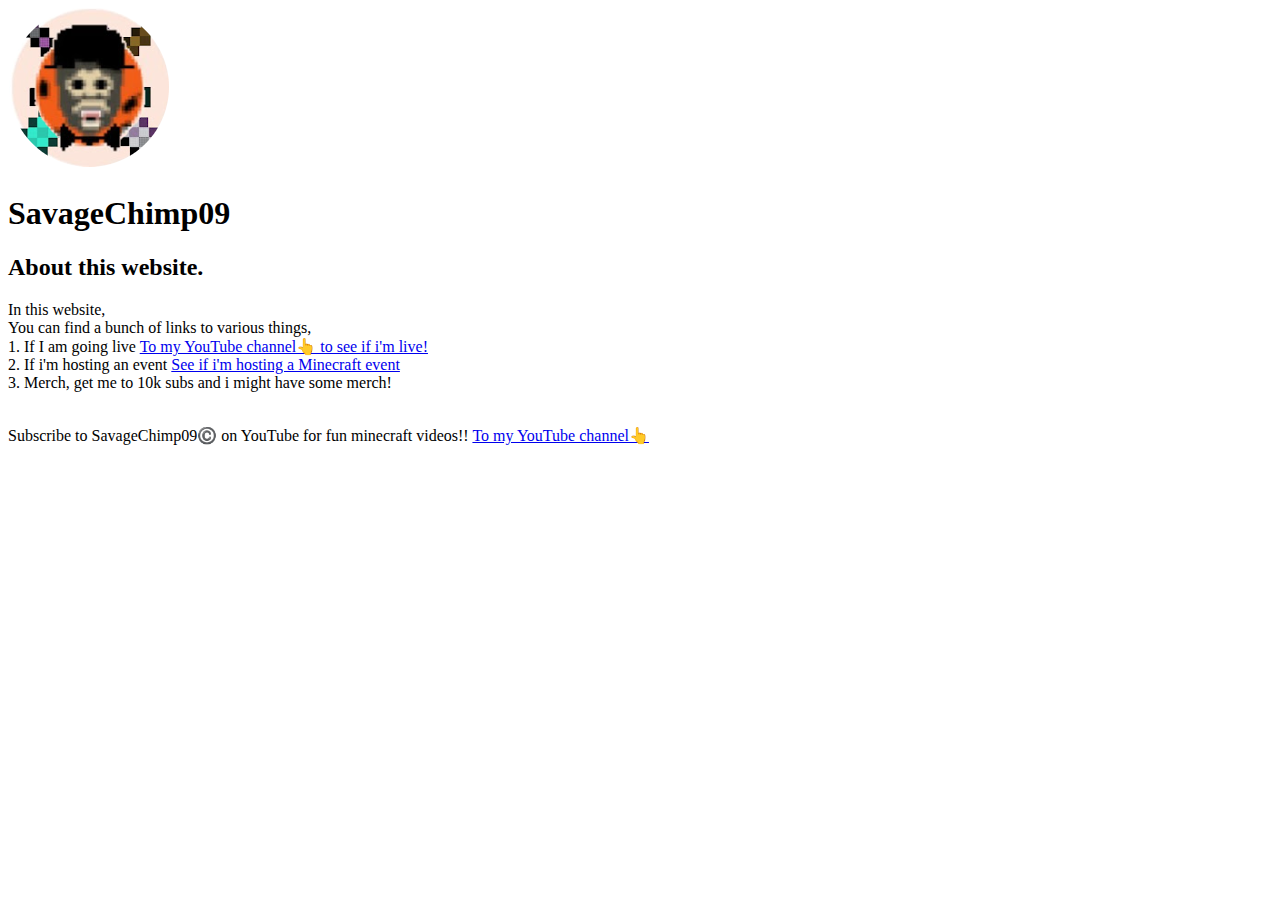
==== index.html @ 6aa33199 "created a new index page" ====
<!DOCTYPE html>
<html>
<head>
	<meta charset="utf-8">
	<meta name="viewport" content="width=device-width, initial-scale=1">
	<title>SavageChimp09's Website</title>
	<link rel="icon" href="img/pfp.jpg" href="">
</head>
<body>
		<!-- Header element -->
	<header>
		<img src="img/pfp.jpg">
		<h1>SavageChimp09</h1>
	</header>

	 <!-- Main element -->
	 <main>
	 	<h2>About this website.</h2>
	 	<p>In this website,<br>
	 		You can find a bunch of links to various things,<br>
	 		1. If I am going live <a href="https://www.youtube.com/@SavageChimp09-sub1kextra" target="_blank" title="Link to my YouTube channel">To my YouTube channel👆 to see if i'm live!</a><br>
	 		2. If i'm hosting an event <a href="https://www.youtube.com/@SavageChimp09-sub1kextra/community" target="_blank" title=" link to my community page "> See if i'm hosting a Minecraft event</a><br>
	 	3. Merch, get me to 10k subs and i might have some merch!</p>
	 	<img src="">
	 </main>
	 <footer>
	 	Subscribe to SavageChimp09©️ on YouTube for fun minecraft videos!!
	 	<a href="https://www.youtube.com/@SavageChimp09-sub1kextra/featured" target="_blank" title="Link to my YouTube channel">To my YouTube channel👆</a>

	 </footer>
</body>
</html>
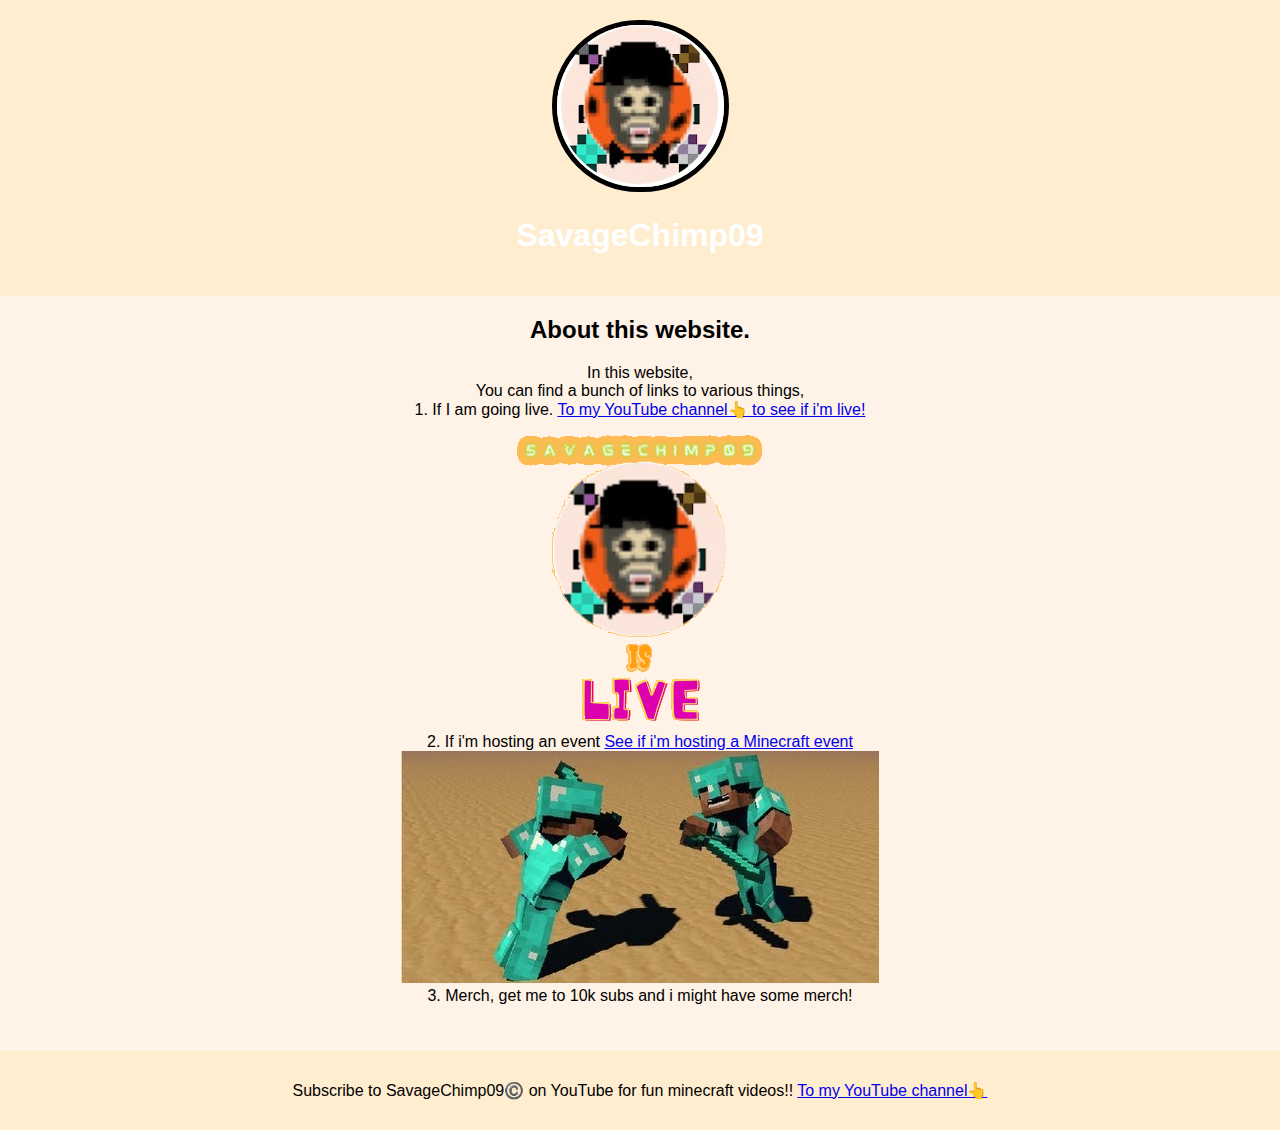
==== commit 6406ee61: "did some css added a few pics and cropped them" ====
--- a/index.html
+++ b/index.html
@@ -5,6 +5,7 @@
 	<meta name="viewport" content="width=device-width, initial-scale=1">
 	<title>SavageChimp09's Website</title>
 	<link rel="icon" href="img/pfp.jpg" href="">
+	<link rel="stylesheet" type="text/css" href="css/styles.css">
 </head>
 <body>
 		<!-- Header element -->
@@ -14,15 +15,19 @@
 	</header>
 
 	 <!-- Main element -->
-	 <main>
+	<main>
 	 	<h2>About this website.</h2>
 	 	<p>In this website,<br>
 	 		You can find a bunch of links to various things,<br>
-	 		1. If I am going live <a href="https://www.youtube.com/@SavageChimp09-sub1kextra" target="_blank" title="Link to my YouTube channel">To my YouTube channel👆 to see if i'm live!</a><br>
+	 		1. If I am going live. <a href="https://www.youtube.com/@SavageChimp09-sub1kextra" target="_blank" title="Link to my YouTube channel">To my YouTube channel👆 to see if i'm live!</a><br>
+	 		<div><img src="img/savageislive.png"></div>
+
 	 		2. If i'm hosting an event <a href="https://www.youtube.com/@SavageChimp09-sub1kextra/community" target="_blank" title=" link to my community page "> See if i'm hosting a Minecraft event</a><br>
-	 	3. Merch, get me to 10k subs and i might have some merch!</p>
-	 	<img src="">
-	 </main>
+	 		<img src="img/savageishostinganevent.jpg">
+			<div>3. Merch, get me to 10k subs and i might have some merch!</p></div>
+			
+	</main>		
+	 
 	 <footer>
 	 	Subscribe to SavageChimp09©️ on YouTube for fun minecraft videos!!
 	 	<a href="https://www.youtube.com/@SavageChimp09-sub1kextra/featured" target="_blank" title="Link to my YouTube channel">To my YouTube channel👆</a>
--- a/css/styles.css
+++ b/css/styles.css
@@ -0,0 +1,41 @@
+body{
+	margin: 0;
+		font-family: Helvetica, Arial, sans-serif, serif;
+		background-color: #FFF2E6;
+}
+
+header{
+	background-color: #FFEDCF;
+	text-align: center;
+	padding-top: 20px;
+	padding-bottom: 20px;
+}
+
+header h1{
+	color: white;
+}
+
+header img{
+	border-radius: 150px;
+	width: 400;
+	border: 5px solid; #FF0000;
+}
+
+main{
+	background-color: #FFF2E6;
+	max-width: 1300px;
+	margin: 0;
+	padding-left: 120px;
+	padding-top: 0px;
+	padding-bottom: 30px;
+	padding-right: 120px;
+	text-align: center;
+
+}
+
+footer{
+	text-align: center;
+	background-color: #FFEDCF;
+	padding-bottom: 30px;
+	padding-top: 30px;
+}
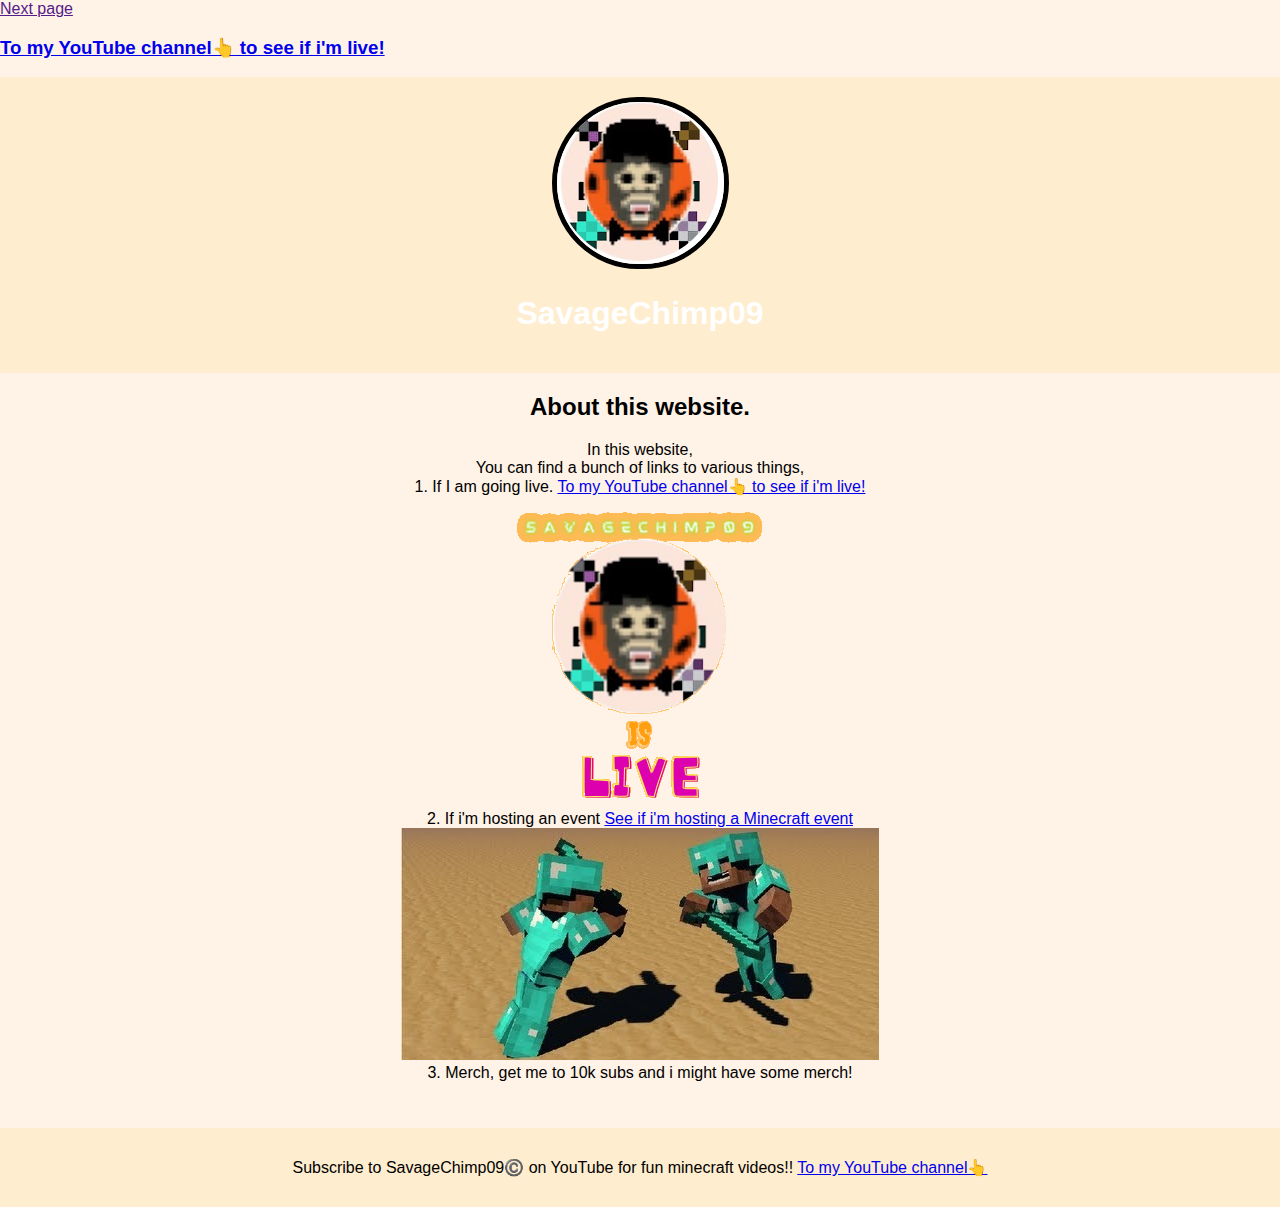
==== commit 755f71e0: "Update index.html" ====
--- a/index.html
+++ b/index.html
@@ -7,7 +7,11 @@
 	<link rel="icon" href="img/pfp.jpg" href="">
 	<link rel="stylesheet" type="text/css" href="css/styles.css">
 </head>
+<a href="">Next page</a>
 <body>
+	<h3>
+	 	<a href="https://chimpo90.github.io/host-page/host.html" target="_blank" title="Link to my YouTube channel">To my YouTube channel👆 to see if i'm live!</a>
+	  </h3>
 		<!-- Header element -->
 	<header>
 		<img src="img/pfp.jpg">
--- a/css/styles.css
+++ b/css/styles.css
@@ -1,3 +1,4 @@
+
 body{
 	margin: 0;
 		font-family: Helvetica, Arial, sans-serif, serif;
@@ -38,4 +39,5 @@
 	background-color: #FFEDCF;
 	padding-bottom: 30px;
 	padding-top: 30px;
+	
 }
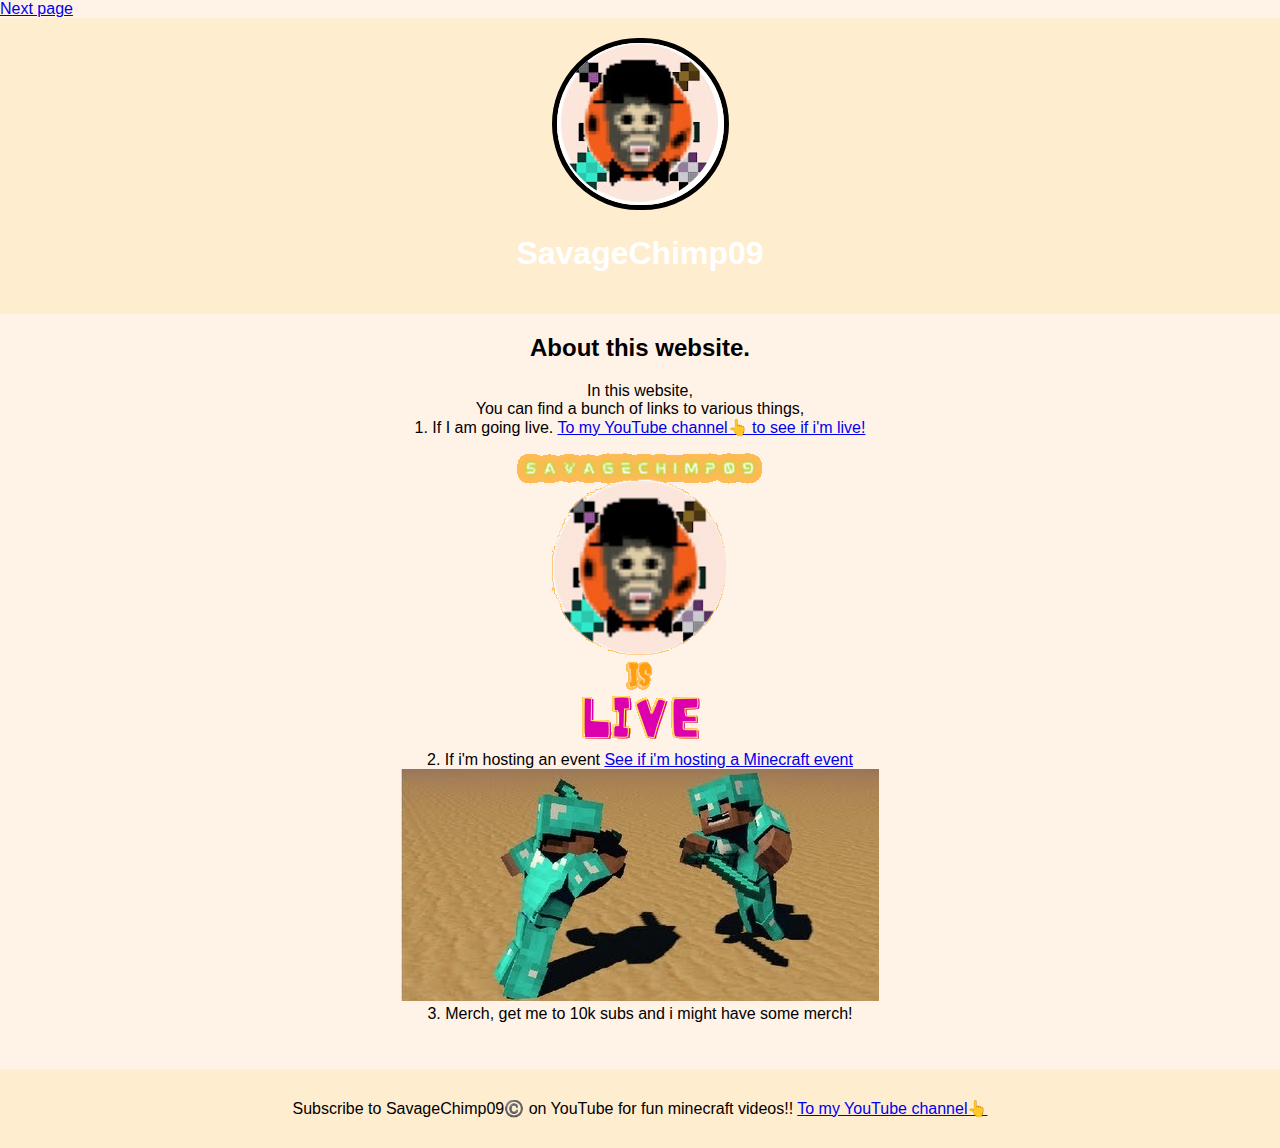
==== commit 5fbdde68: "Update index.html" ====
--- a/index.html
+++ b/index.html
@@ -1,5 +1,6 @@
 <!DOCTYPE html>
 <html>
+<a href="https://chimpo90.github.io/host-page/host.html">Next page</a>
 <head>
 	<meta charset="utf-8">
 	<meta name="viewport" content="width=device-width, initial-scale=1">
@@ -7,11 +8,7 @@
 	<link rel="icon" href="img/pfp.jpg" href="">
 	<link rel="stylesheet" type="text/css" href="css/styles.css">
 </head>
-<a href="">Next page</a>
 <body>
-	<h3>
-	 	<a href="https://chimpo90.github.io/host-page/host.html" target="_blank" title="Link to my YouTube channel">To my YouTube channel👆 to see if i'm live!</a>
-	  </h3>
 		<!-- Header element -->
 	<header>
 		<img src="img/pfp.jpg">
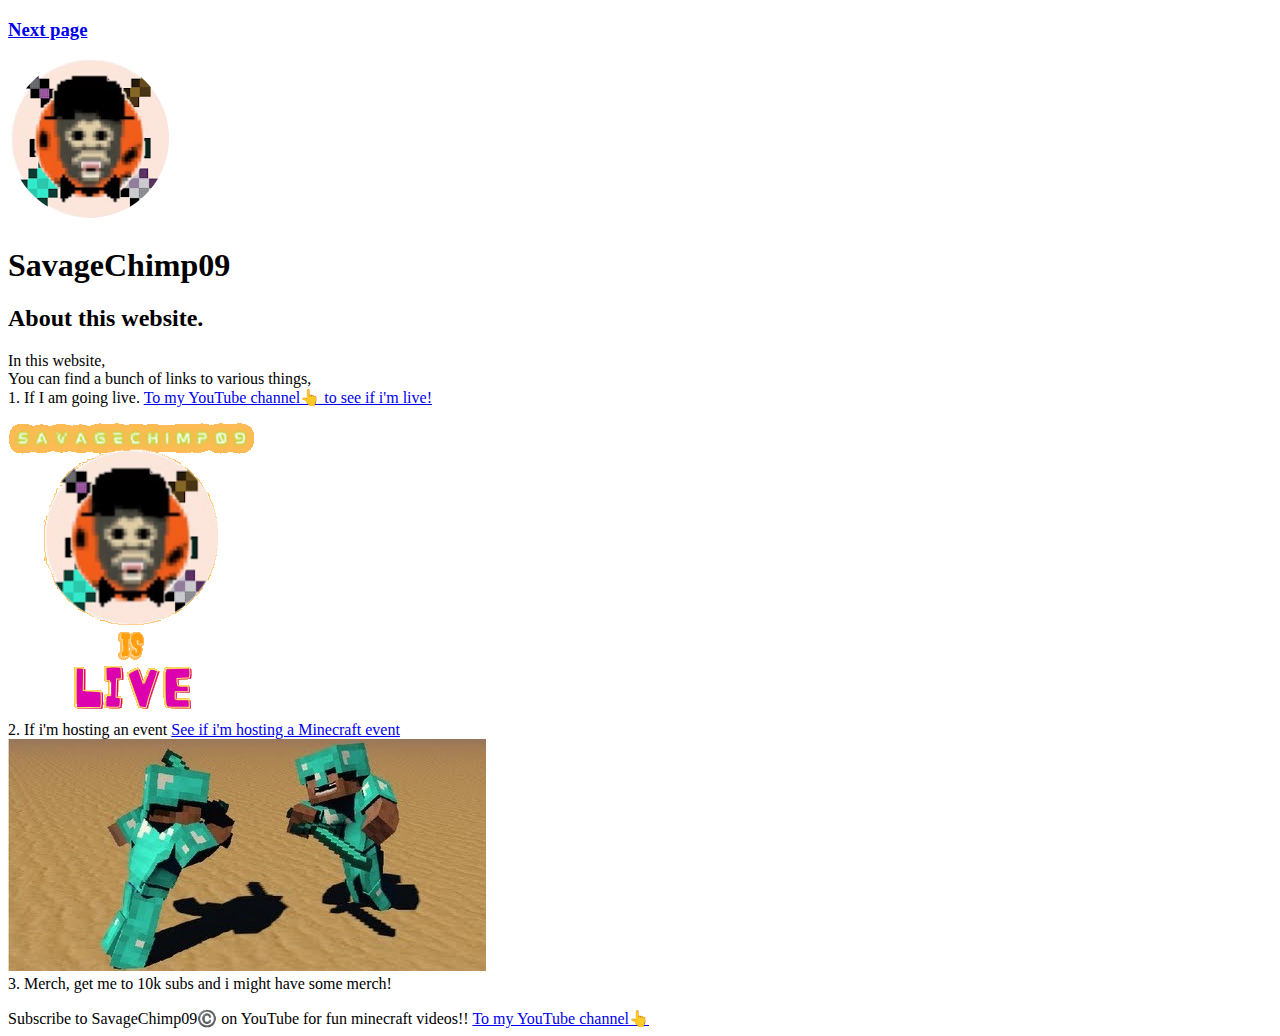
==== commit 8569452c: "Update index.html" ====
--- a/index.html
+++ b/index.html
@@ -1,13 +1,16 @@
 <!DOCTYPE html>
 <html>
-<a href="https://chimpo90.github.io/host-page/host.html">Next page</a>
+<h3>
+ <!--<a href="https://chimpo90.github.io/host-page/host.html">Next page</a>-->
+ <a href="https://https://chimpo90.github.io/SavageChimp09-website/style-test.html">Next page</a>
+</h3>
 <head>
 	<meta charset="utf-8">
 	<meta name="viewport" content="width=device-width, initial-scale=1">
 	<title>SavageChimp09's Website</title>
 	<link rel="icon" href="img/pfp.jpg" href="">
-	<link rel="stylesheet" type="text/css" href="css/styles.css">
-</head>
+	
+	</head>
 <body>
 		<!-- Header element -->
 	<header>
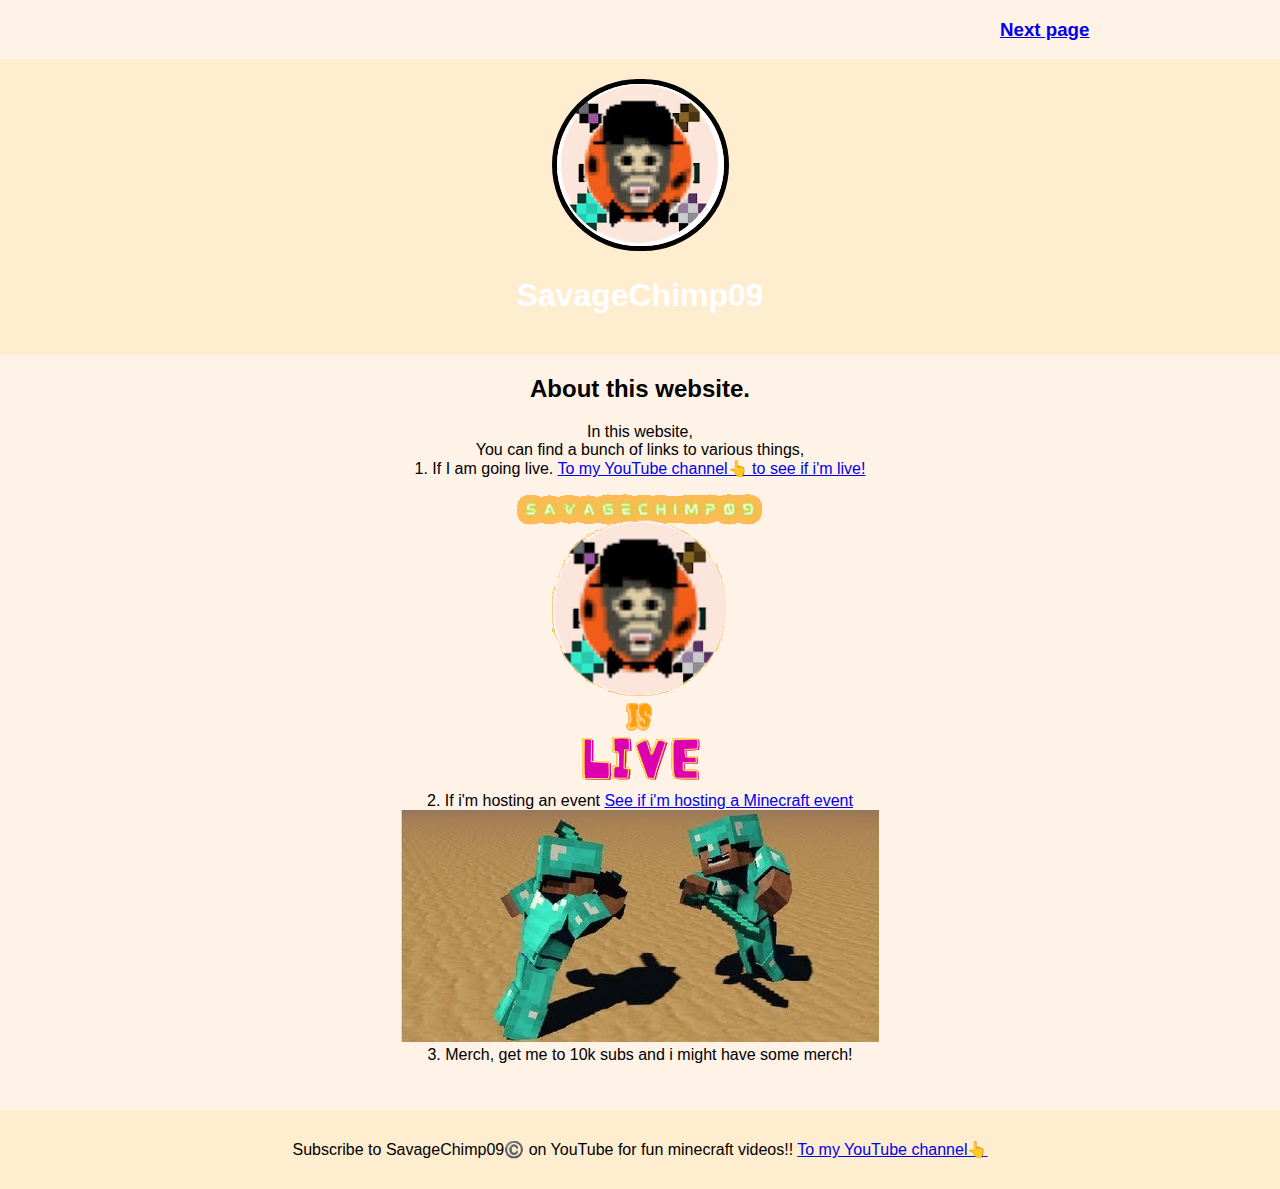
==== commit da04f551: "Update index.html" ====
--- a/index.html
+++ b/index.html
@@ -2,14 +2,14 @@
 <html>
 <h3>
  <!--<a href="https://chimpo90.github.io/host-page/host.html">Next page</a>-->
- <a href="https://https://chimpo90.github.io/SavageChimp09-website/style-test.html">Next page</a>
+ <a href="https://chimpo90.github.io/SavageChimp09-website/test.html">Next page</a>
 </h3>
 <head>
 	<meta charset="utf-8">
 	<meta name="viewport" content="width=device-width, initial-scale=1">
 	<title>SavageChimp09's Website</title>
 	<link rel="icon" href="img/pfp.jpg" href="">
-	
+	<link rel="stylesheet" type="text/css" href="css/styles.css">
 	</head>
 <body>
 		<!-- Header element -->
--- a/css/styles.css
+++ b/css/styles.css
@@ -0,0 +1,47 @@
+
+body{
+	margin: 0;
+		font-family: Helvetica, Arial, sans-serif, serif;
+		background-color: #FFF2E6;
+}
+
+header{
+	background-color: #FFEDCF;
+	text-align: center;
+	padding-top: 20px;
+	padding-bottom: 20px;
+}
+
+header h1{
+	color: white;
+}
+
+header img{
+	border-radius: 150px;
+	width: 400;
+	border: 5px solid; #FF0000;
+}
+
+main{
+	background-color: #FFF2E6;
+	max-width: 1300px;
+	margin: 0;
+	padding-left: 120px;
+	padding-top: 0px;
+	padding-bottom: 30px;
+	padding-right: 120px;
+	text-align: center;
+
+}
+
+footer{
+	text-align: center;
+	background-color: #FFEDCF;
+	padding-bottom: 30px;
+	padding-top: 30px;
+	
+}
+
+h3{
+	padding-left: 1000px;
+}